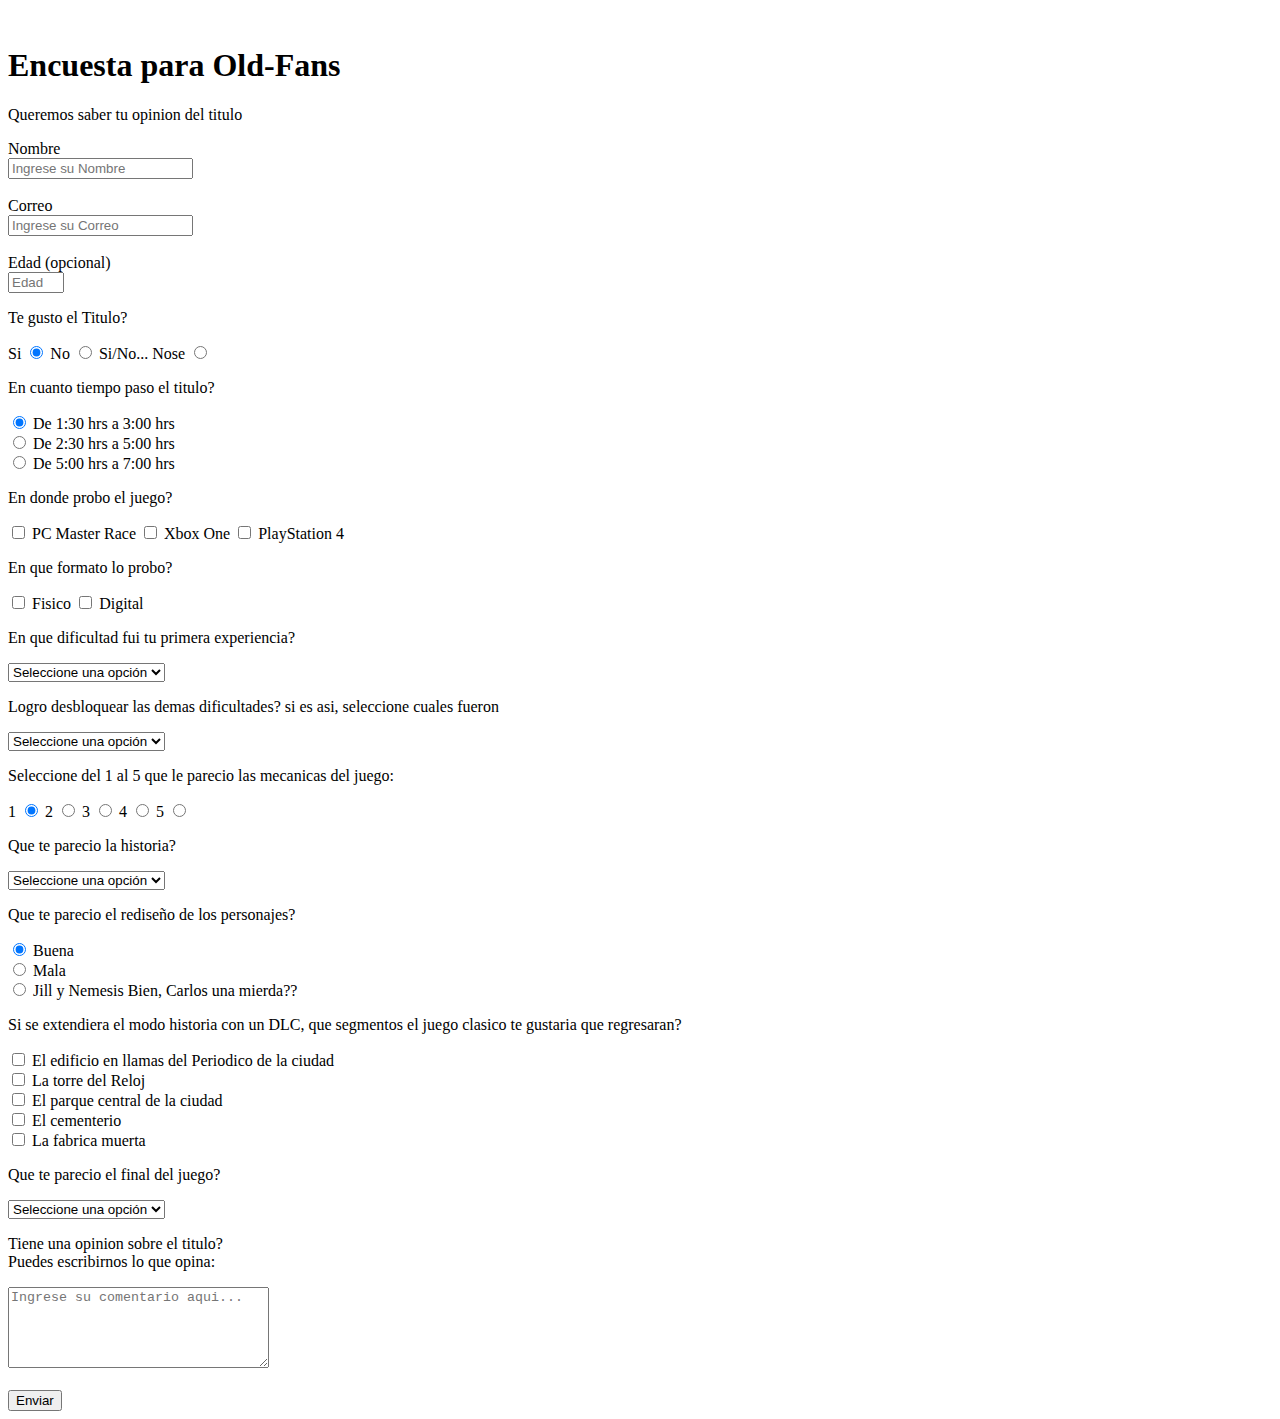
==== index.html @ afae5ad1 "la cague" ====
<!DOCTYPE html>
<html lang="en">
<head>
    <meta charset="UTF-8">
    <meta name="viewport" content="width=device-width, initial-scale=1.0">
    <link rel="stylesheet" href="../Resident Evil 3 Encuesta/CSS/estilos.css">
    <link href="https://fonts.googleapis.com/css2?family=Oswald:wght@700&display=swap" rel="stylesheet">
    <link rel="icon" type="image/vnd.microsoft.icon" href="../Resident Evil 3 Encuesta/Imagenes/RE3-logo.ico">
    <title>RE3 Encuesta!</title>
</head>
<body id="main">
    <div class="fondo-color">
        <header>
            <div class="logo"><img class="logo-2" src="../Resident Evil 3 Encuesta/Imagenes/re3_logo.png" alt=""></div>
            <h1 id="title" class="titulo">Encuesta para Old-Fans</h1>
            <p id="description">Queremos saber tu opinion del titulo</p>
        </header>
        <form id="survey-form" class="encuesta">
            <label id="name-label">Nombre<br><input id="name" class="caja-negra" type="text" placeholder="Ingrese su Nombre" required/></label><br><br>
            <label id="email-label">Correo<br><input id="email" class="caja-negra" type="email" placeholder="Ingrese su Correo" required/></label><br><br>
            <label id="number-label">Edad (opcional)<br><input id="number" class="caja-negra" type="number" min="0" max="99" placeholder="Edad" required/></label>
            <p>Te gusto el Titulo?</p>
            <label>Si  <input type="radio" value="attribute" name="si-no" checked/></label>
            <label>No  <input type="radio" value="attribute" name="si-no"/></label>
            <label>Si/No... Nose  <input type="radio" value="attribute" name="si-no"/></label>
            <p>En cuanto tiempo paso el titulo?</p>
            <label><input type="radio" value="attribute" name="si-no-2" checked> De 1:30 hrs a 3:00 hrs</label><br>
            <label><input type="radio" value="attribute" name="si-no-2"/> De 2:30 hrs a 5:00 hrs</label><br>
            <label><input type="radio" value="attribute" name="si-no-2"/> De 5:00 hrs a 7:00 hrs</label>
            <p>En donde probo el juego?</p>
            <label><input class="prueba" type="checkbox" value="attribute"> PC Master Race</label>
            <label><input type="checkbox" value="attribute"> Xbox One</label>
            <label><input type="checkbox" value="attribute"> PlayStation 4</label>
            <p>En que formato lo probo?</p>
            <label><input type="checkbox" value="attribute"> Fisico</label>
            <label><input type="checkbox" value="attribute"> Digital</label>
            <p>En que dificultad fui tu primera experiencia?</p>
            <select name="" id="dropdown" class="caja-negra" required>
                <option disabled selected value>Seleccione una opción</option>
                <option class="caja-negra" value="Asistido">Asistido</option>
                <option class="caja-negra" value="Estándar">Estándar</option>
                <option class="caja-negra" value="Hardcore">Hardcore</option>
            </select>
            <p>Logro desbloquear las demas dificultades? si es asi, seleccione cuales fueron</p>
            <select name="" id="" class="caja-negra" required>
                <option disabled selected value>Seleccione una opción</option>
                <option class="caja-negra" value="Pesadilla">Pesadilla</option>
                <option class="caja-negra" value="Infierno">Infierno</option>
                <option class="caja-negra" value="Ambas">Ambas</option>
            </select>
            <p>Seleccione del 1 al 5 que le parecio las mecanicas del juego:</p>
            <label>1 <input type="radio" value="attribute" name="si-no-3" checked/></label>
            <label>2 <input type="radio" value="attribute" name="si-no-3"/></label>
            <label>3 <input type="radio" value="attribute" name="si-no-3"/></label>
            <label>4 <input type="radio" value="attribute" name="si-no-3"/></label>
            <label>5 <input type="radio" value="attribute" name="si-no-3"/></label>
            <p>Que te parecio la historia?</p>
            <select name="" id="" class="caja-negra" required>
                <option disabled selected value>Seleccione una opción</option>
                <option class="caja-negra" value="Buena">Buena</option>
                <option class="caja-negra" value="Mala">Mala</option>
                <option class="caja-negra" value="Una puta mierda!!">Una puta mierda!!</option>
            </select>
            <p>Que te parecio el rediseño de los personajes?</p>
            <label><input type="radio" value="attribute" name="seleccion" checked/> Buena</label><br>
            <label><input type="radio" value="attribute" name="seleccion"/> Mala</label><br>
            <label><input type="radio" value="attribute" name="seleccion"/> Jill y Nemesis Bien, Carlos una mierda??</label>
            <p>Si se extendiera el modo historia con un DLC, que segmentos el juego clasico te gustaria que regresaran?</p>
            <label><input type="checkbox" value="attribute"/> El edificio en llamas del Periodico de la ciudad</label><br>
            <label><input type="checkbox" value="attribute"/> La torre del Reloj</label><br>
            <label><input type="checkbox" value="attribute"/> El parque central de la ciudad</label><br>
            <label><input type="checkbox" value="attribute"/> El cementerio</label><br>
            <label><input type="checkbox" value="attribute"/> La fabrica muerta</label>
            <p>Que te parecio el final del juego?</p>
            <select name="" id="" class="caja-negra" required>
                <option disabled selected value>Seleccione una opción</option>
                <option class="caja-negra" value="Bueno">Bueno</option>
                <option class="caja-negra" value="Malo">Malo</option>
                <option class="caja-negra" value="Interesante">Interesante</option>
            </select>
            <p>Tiene una opinion sobre el titulo?<br>Puedes escribirnos lo que opina:</p>
            <textarea name="" id="caja" cols="30" rows="5" placeholder="Ingrese su comentario aqui..." required></textarea><br><br>
            <label><input id="submit" type="submit" value="Enviar"/></label>
        </form>
    </div>
    <script src="../Formulario/bundle.js"></script>
</body>
</html>
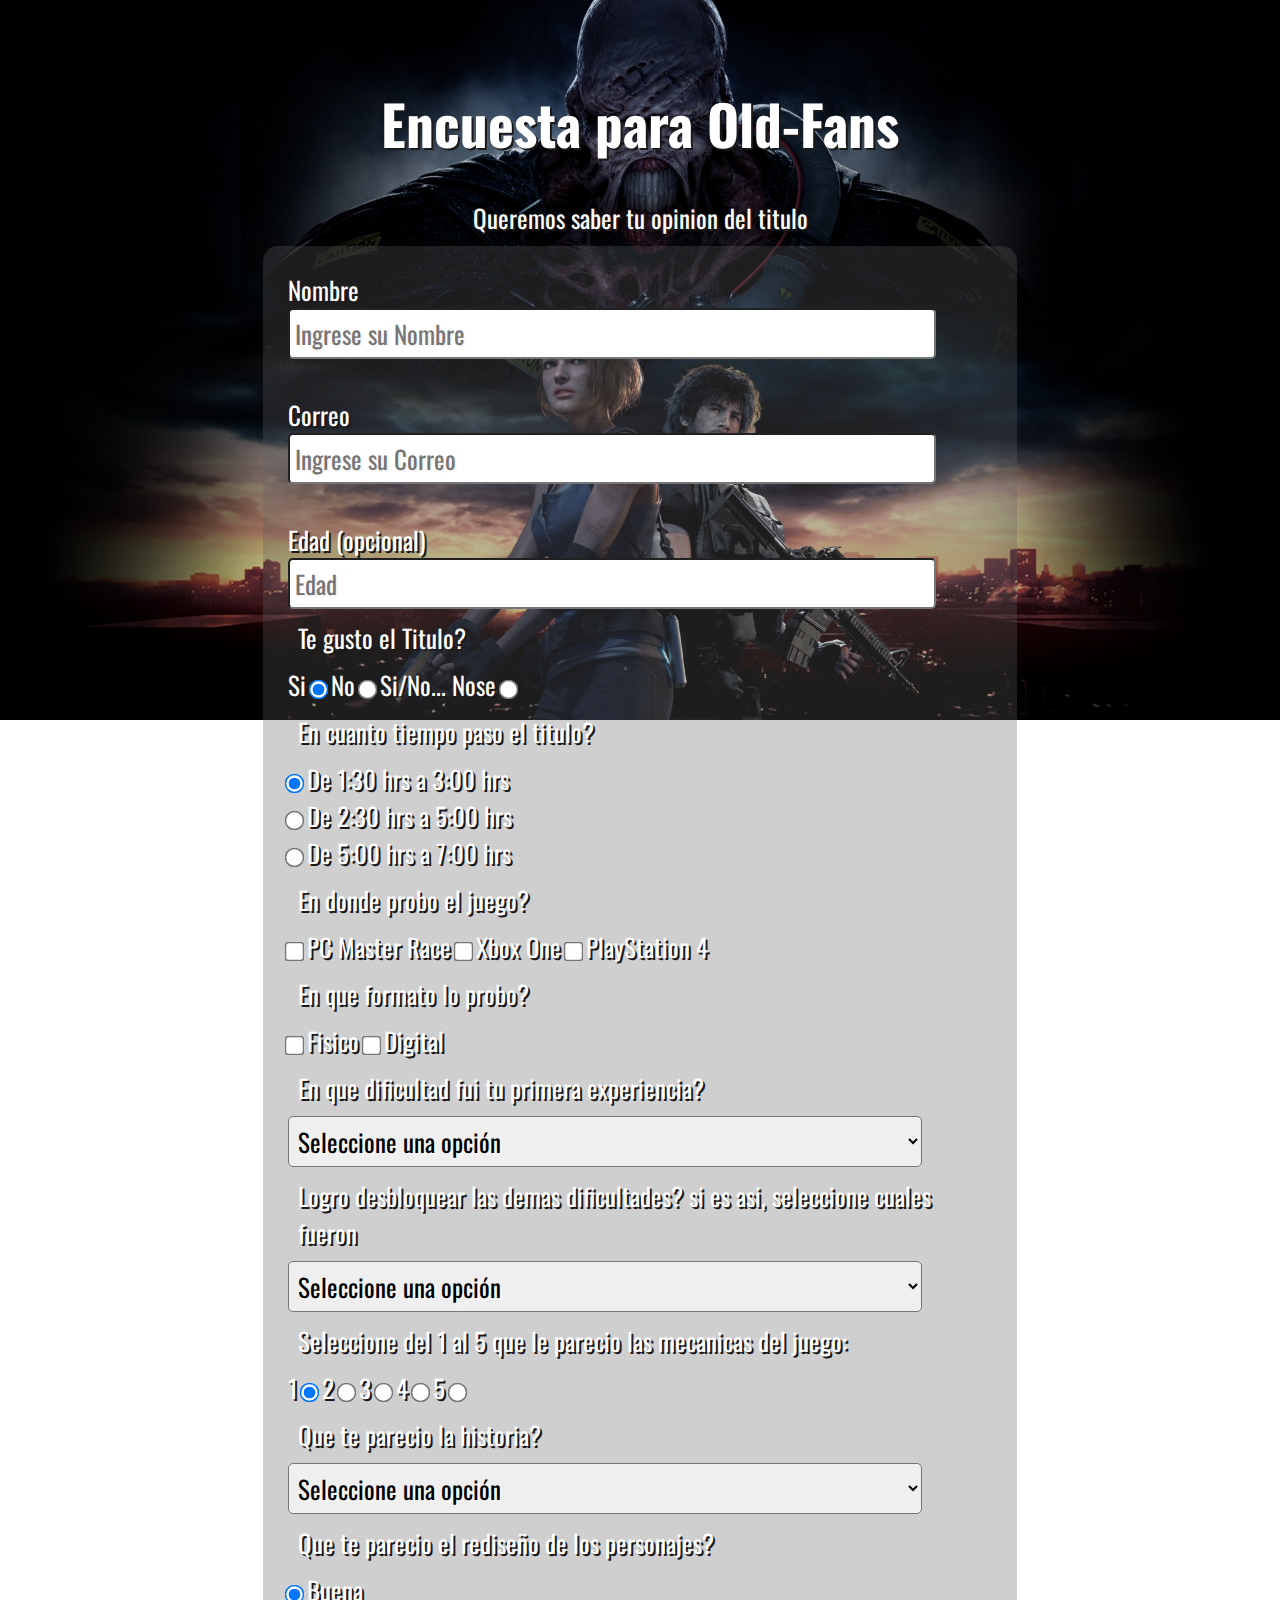
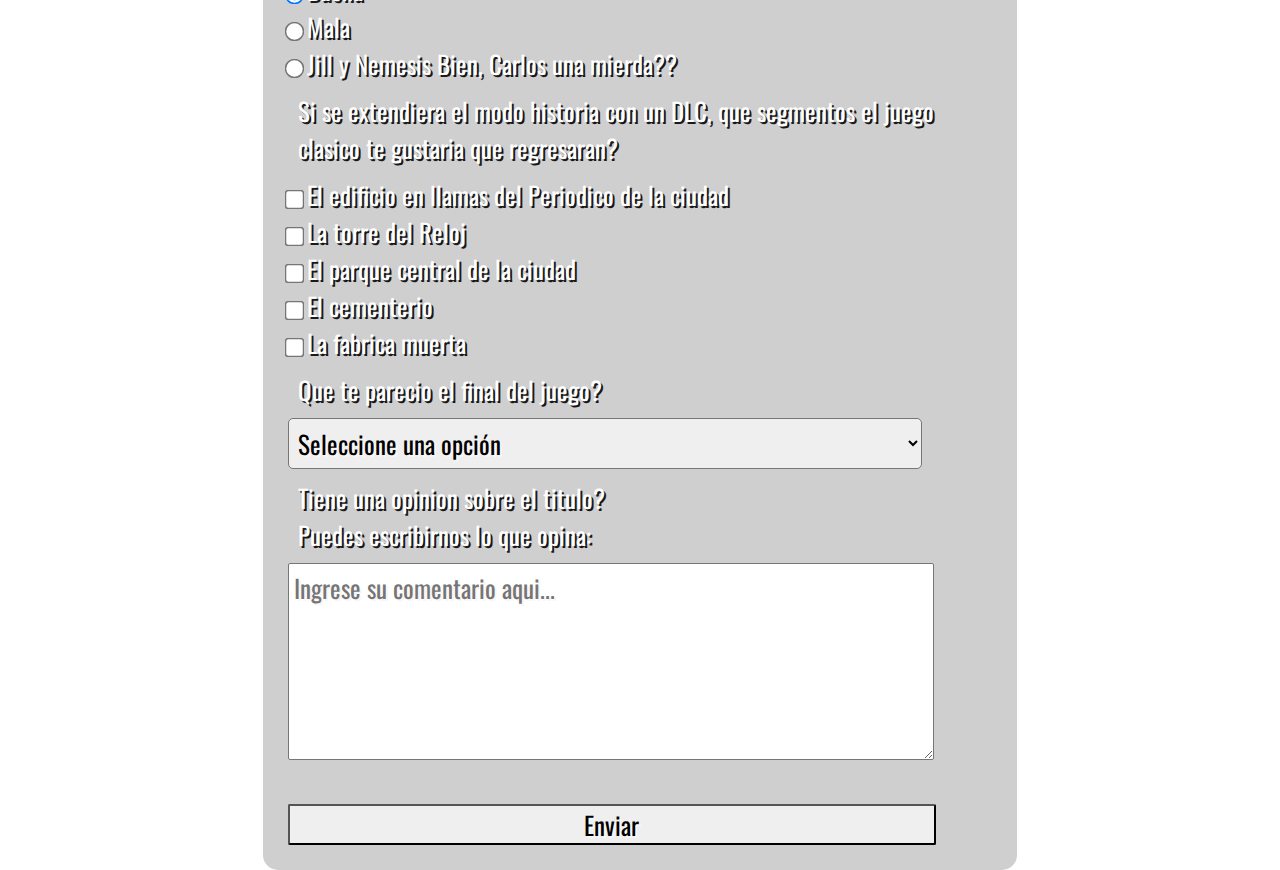
==== commit de2e27c5: "otra vez..." ====
--- a/index.html
+++ b/index.html
@@ -3,7 +3,7 @@
 <head>
     <meta charset="UTF-8">
     <meta name="viewport" content="width=device-width, initial-scale=1.0">
-    <link rel="stylesheet" href="../Resident Evil 3 Encuesta/CSS/estilos.css">
+    <link rel="stylesheet" href="./CSS/estilos.css">
     <link href="https://fonts.googleapis.com/css2?family=Oswald:wght@700&display=swap" rel="stylesheet">
     <link rel="icon" type="image/vnd.microsoft.icon" href="../Resident Evil 3 Encuesta/Imagenes/RE3-logo.ico">
     <title>RE3 Encuesta!</title>
--- a/CSS/estilos.css
+++ b/CSS/estilos.css
@@ -0,0 +1,80 @@
+* {
+    margin: 0;
+    padding: 0;
+    font-family: 'Oswald', cursive;
+    color: #ffffff;
+    font-size: 25px;
+    text-shadow: 2px 2px #1a1818;
+}
+
+.logo-2 {
+    width: 100%;
+    margin-top: 50px;
+}
+
+input[type=checkbox] {
+    transform: scale(1.5);
+}
+
+input[type=radio] {
+    transform: scale(1.5);
+}
+
+header, form {
+    width: 55%;
+    height: auto;
+    max-width: 1000px;
+    margin: auto auto;
+}
+
+header {
+    text-align: center;
+}
+
+h1 {
+    font-size: 55px;
+    padding: 25px;
+}
+
+p {
+    padding: 10px;
+    font-size: 25px;
+}
+
+.caja-negra {
+    color: #000000;
+    width: 90%;
+    padding: 5px;
+    border-radius: 5px;
+    text-shadow: 2px 2px #f8f6f6;
+}
+
+.encuesta {
+    background-color: rgba(96, 95, 95, 0.3);
+    padding: 25px;
+    border-radius: 15px;
+}
+
+body {
+    background: url(../Imagenes/resident-evil-remake.jpg);
+    background-size: 100%;
+    background-repeat: no-repeat;
+    background-attachment: fixed;
+}
+
+#caja {
+    width: 90%;
+    min-height: 120px;
+    resize: vertical;
+    padding: 5px;
+    color: #000000;
+    border-radius: 2px;
+    text-shadow: 2px 2px #f8f6f6;
+}
+
+#submit {
+    color: #000000;
+    width: 92%;
+    border-radius: 2px;
+    text-shadow: 2px 2px #f8f6f6;
+}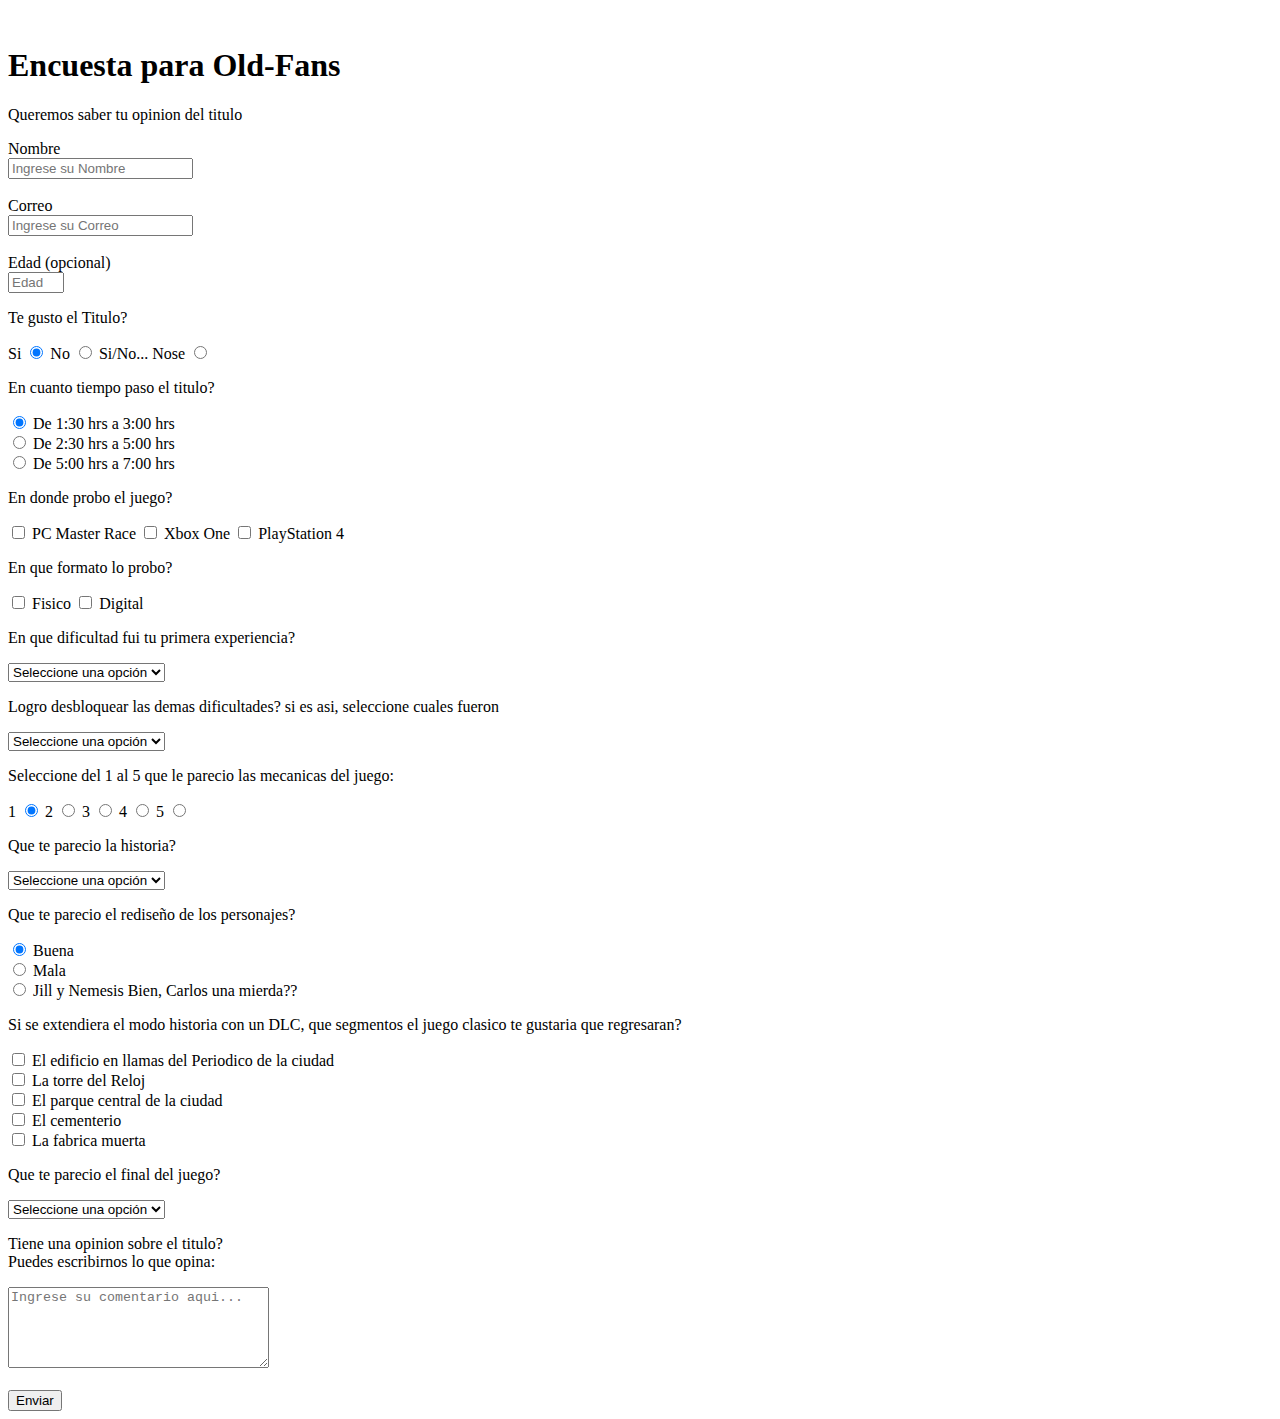
==== commit 4d83a3e3: "coñoooooooooooo!!!!!!!!!!!" ====
--- a/index.html
+++ b/index.html
@@ -3,7 +3,7 @@
 <head>
     <meta charset="UTF-8">
     <meta name="viewport" content="width=device-width, initial-scale=1.0">
-    <link rel="stylesheet" href="./CSS/estilos.css">
+    <link rel="stylesheet" href="css/estilos.css">
     <link href="https://fonts.googleapis.com/css2?family=Oswald:wght@700&display=swap" rel="stylesheet">
     <link rel="icon" type="image/vnd.microsoft.icon" href="../Resident Evil 3 Encuesta/Imagenes/RE3-logo.ico">
     <title>RE3 Encuesta!</title>
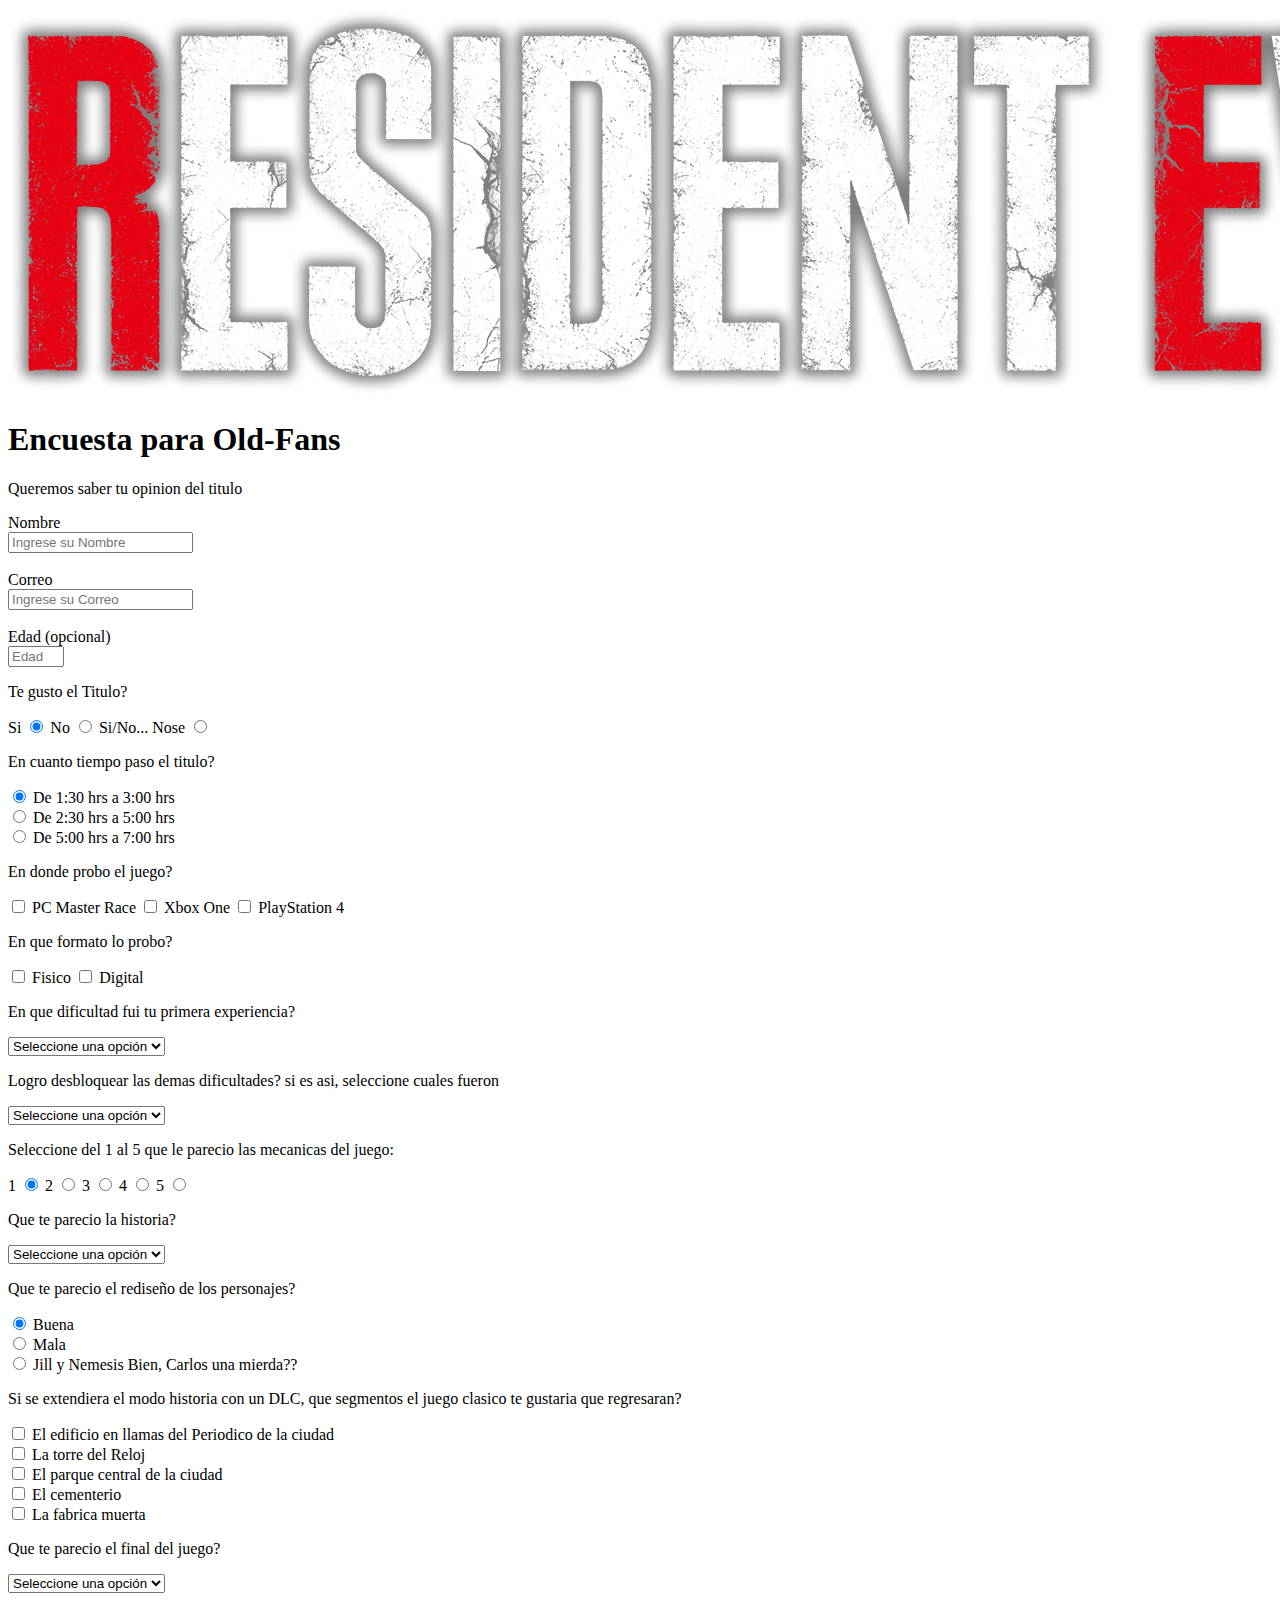
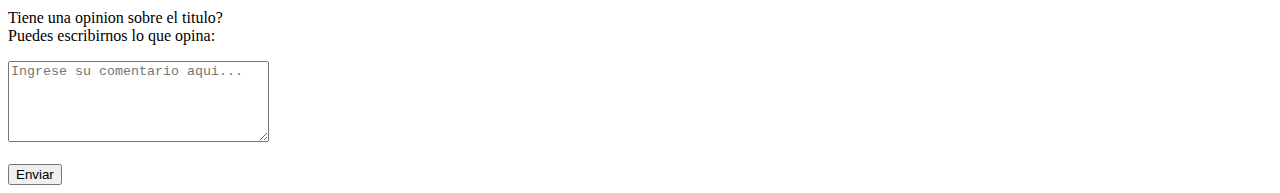
==== commit a49bd072: "Configuración Estilos css v0.1" ====
--- a/index.html
+++ b/index.html
@@ -5,13 +5,13 @@
     <meta name="viewport" content="width=device-width, initial-scale=1.0">
     <link rel="stylesheet" href="css/estilos.css">
     <link href="https://fonts.googleapis.com/css2?family=Oswald:wght@700&display=swap" rel="stylesheet">
-    <link rel="icon" type="image/vnd.microsoft.icon" href="../Resident Evil 3 Encuesta/Imagenes/RE3-logo.ico">
+    <link rel="icon" type="image/vnd.microsoft.icon" href="Imagenes/RE3-logo.ico">
     <title>RE3 Encuesta!</title>
 </head>
 <body id="main">
     <div class="fondo-color">
         <header>
-            <div class="logo"><img class="logo-2" src="../Resident Evil 3 Encuesta/Imagenes/re3_logo.png" alt=""></div>
+            <div class="logo"><img class="logo-2" src="Imagenes/re3_logo.png" alt=""></div>
             <h1 id="title" class="titulo">Encuesta para Old-Fans</h1>
             <p id="description">Queremos saber tu opinion del titulo</p>
         </header>
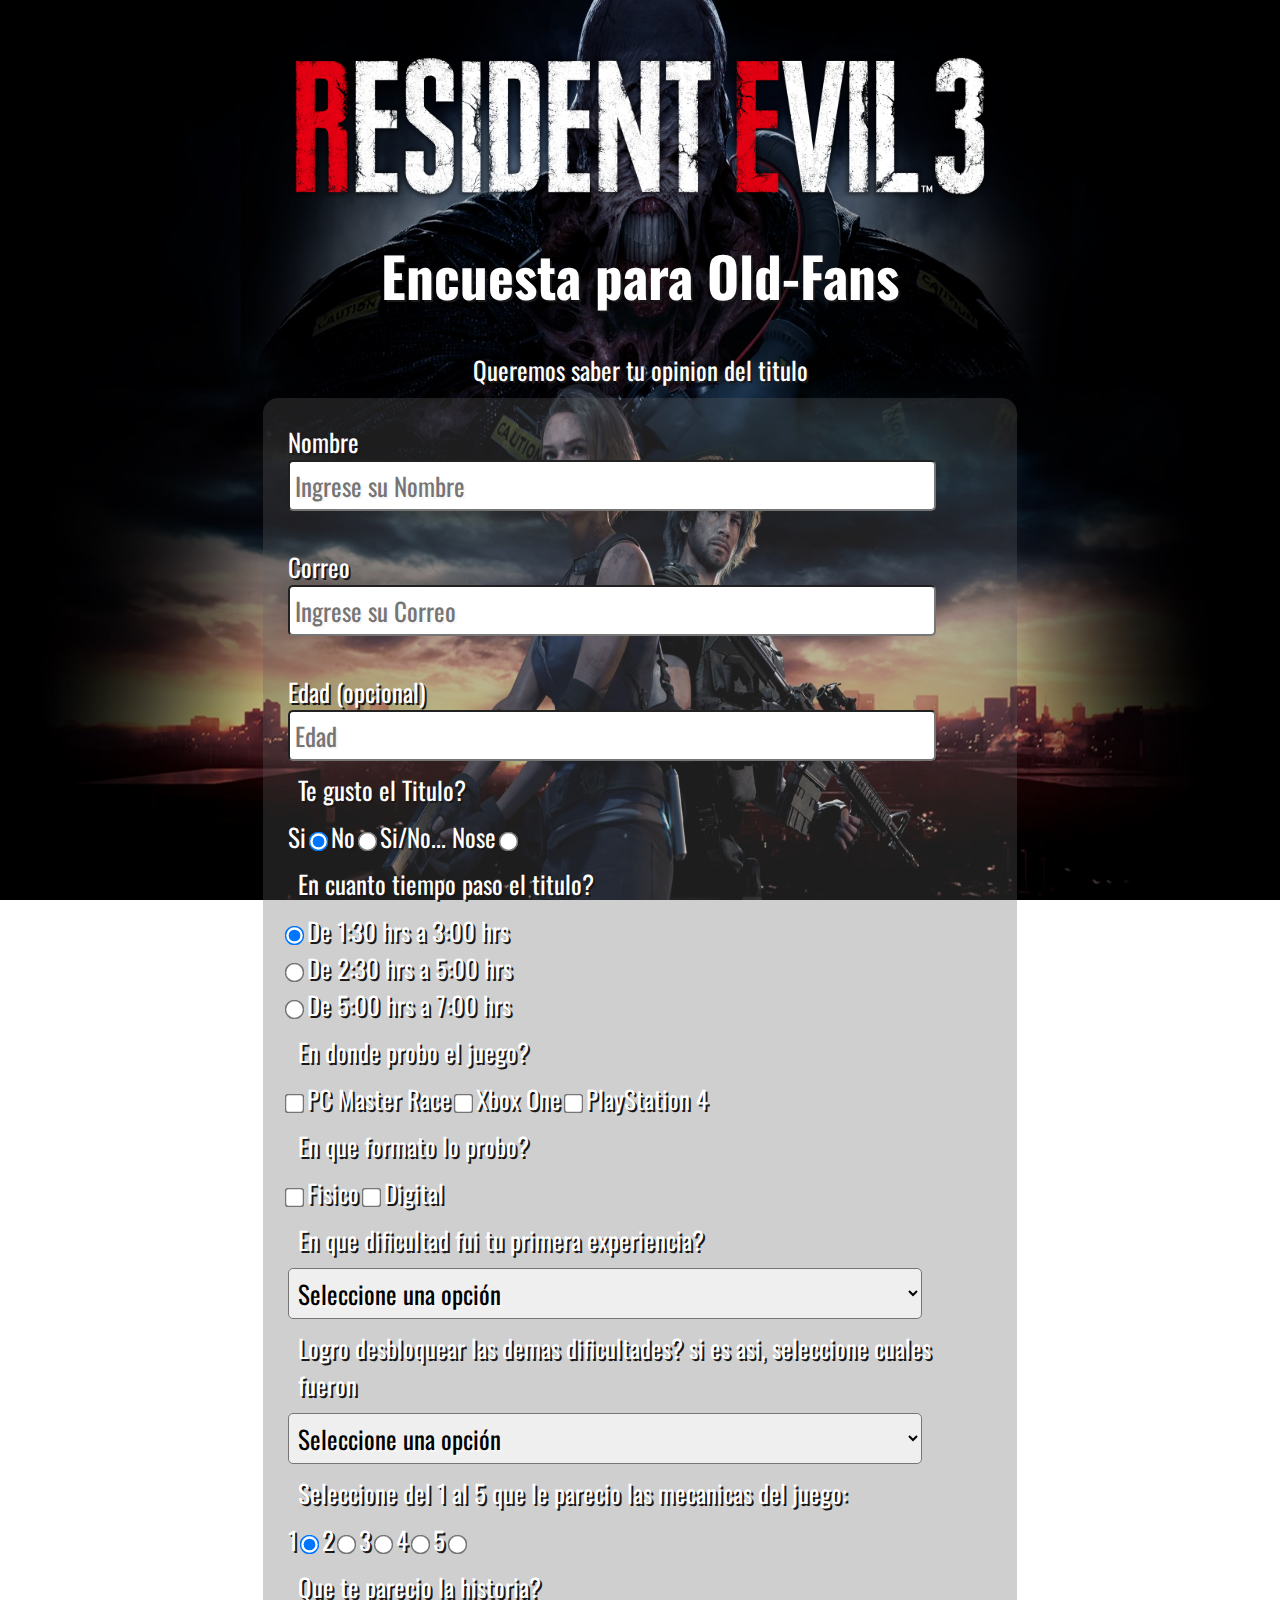
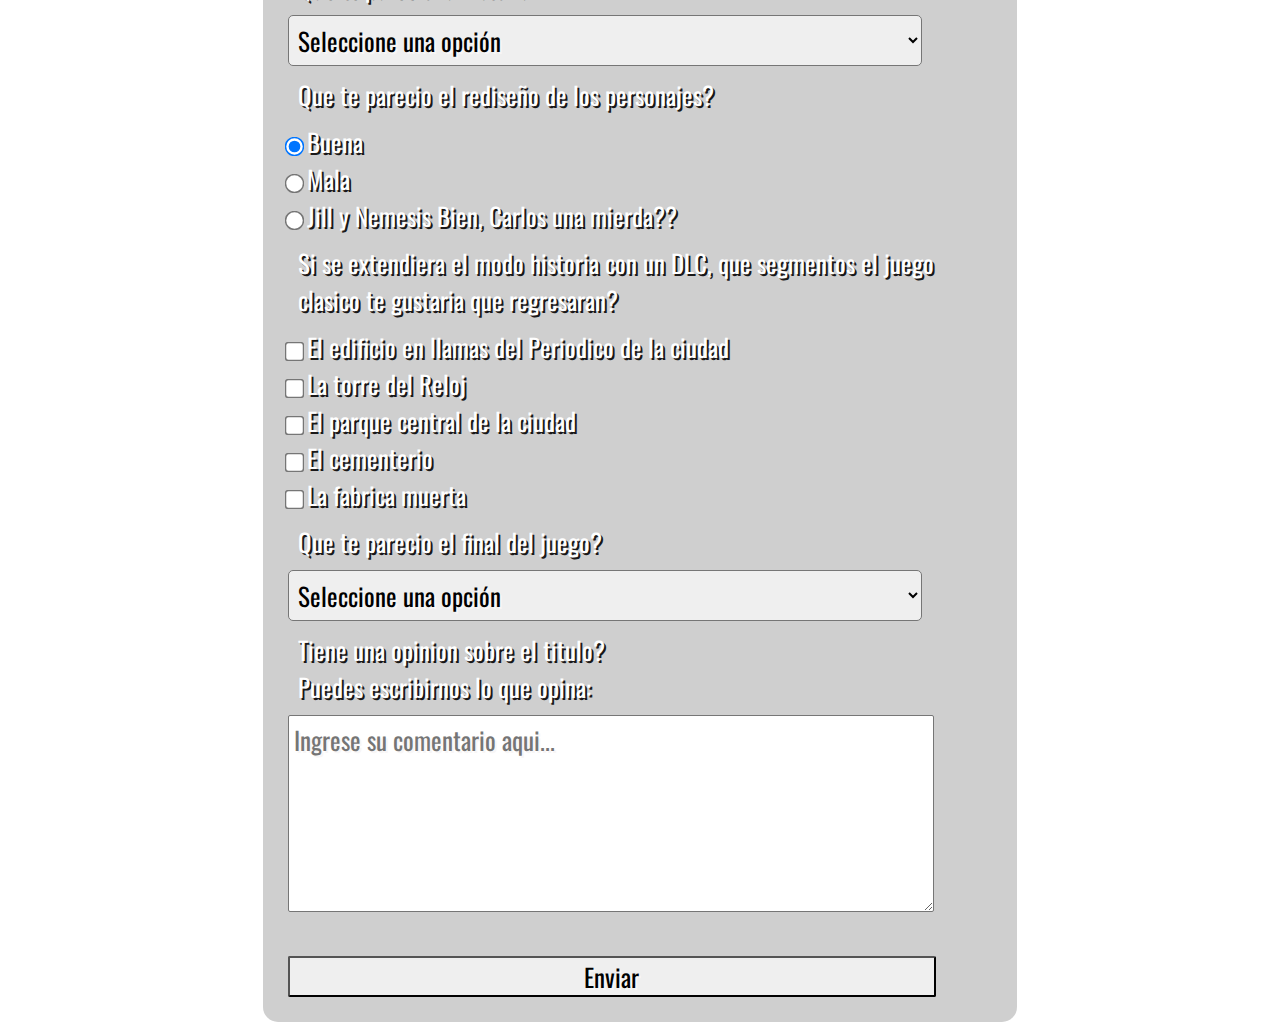
==== commit db4b2173: "Configuración Estilos css v0.3" ====
--- a/index.html
+++ b/index.html
@@ -3,15 +3,15 @@
 <head>
     <meta charset="UTF-8">
     <meta name="viewport" content="width=device-width, initial-scale=1.0">
-    <link rel="stylesheet" href="css/estilos.css">
+    <link rel="stylesheet" href="css/styles.css">
     <link href="https://fonts.googleapis.com/css2?family=Oswald:wght@700&display=swap" rel="stylesheet">
-    <link rel="icon" type="image/vnd.microsoft.icon" href="Imagenes/RE3-logo.ico">
+    <link rel="icon" type="image/vnd.microsoft.icon" href="img/re3-logo.ico">
     <title>RE3 Encuesta!</title>
 </head>
 <body id="main">
     <div class="fondo-color">
         <header>
-            <div class="logo"><img class="logo-2" src="Imagenes/re3_logo.png" alt=""></div>
+            <div class="logo"><img class="logo-2" src="img/re3_titulo.png" alt=""></div>
             <h1 id="title" class="titulo">Encuesta para Old-Fans</h1>
             <p id="description">Queremos saber tu opinion del titulo</p>
         </header>
--- a/css/styles.css
+++ b/css/styles.css
@@ -0,0 +1,127 @@
+* {
+    margin: 0;
+    padding: 0;
+    font-family: 'Oswald', cursive;
+    color: #ffffff;
+    font-size: 25px;
+    text-shadow: 2px 2px #1a1818;
+}
+
+body {
+    background: url('../img/fondo.jpg');
+    background-size: 100% 100%;
+    background-repeat: no-repeat;
+    background-attachment: fixed;
+}
+
+.logo-2 {
+    width: 100%;
+    margin-top: 50px;
+}
+
+input[type=checkbox] {
+    transform: scale(1.5);
+}
+
+input[type=radio] {
+    transform: scale(1.5);
+}
+
+header, form {
+    width: 55%;
+    height: auto;
+    max-width: 1000px;
+    margin: auto auto;
+}
+
+header {
+    text-align: center;
+}
+
+h1 {
+    font-size: 55px;
+    padding: 25px;
+}
+
+p {
+    padding: 10px;
+    font-size: 25px;
+}
+
+.caja-negra {
+    color: #000000;
+    width: 90%;
+    padding: 5px;
+    border-radius: 5px;
+    text-shadow: 2px 2px #f8f6f6;
+}
+
+.encuesta {
+    background-color: rgba(96, 95, 95, 0.3);
+    padding: 25px;
+    border-radius: 15px;
+}
+
+#caja {
+    width: 90%;
+    min-height: 120px;
+    resize: vertical;
+    padding: 5px;
+    color: #000000;
+    border-radius: 2px;
+    text-shadow: 2px 2px #f8f6f6;
+}
+
+#submit {
+    color: #000000;
+    width: 92%;
+    border-radius: 2px;
+    text-shadow: 2px 2px #f8f6f6;
+}
+
+@media (max-width: 800px) {
+
+    body {
+        background-position: center;
+    }
+
+    header, form {
+        width: 70%;
+        height: auto;
+        max-width: 1000px;
+        margin: auto auto;
+    }
+}
+
+@media (max-width: 500px) {
+    header, form {
+        width: 100%;
+    }
+
+    .logo-2 {
+        margin-left: 25px;
+    }
+
+    .titulo {
+        margin-left: 25px;
+    }
+}
+
+@media (max-width: 360px) {
+    * {
+        font-size: 15px;
+    }
+
+    .logo-2 {
+        margin-left: 25px;
+    }
+
+    .titulo {
+        font-size: 35px;
+        margin-left: 30px;
+    }
+
+    #description {
+        margin-left: 35px;
+    }
+}